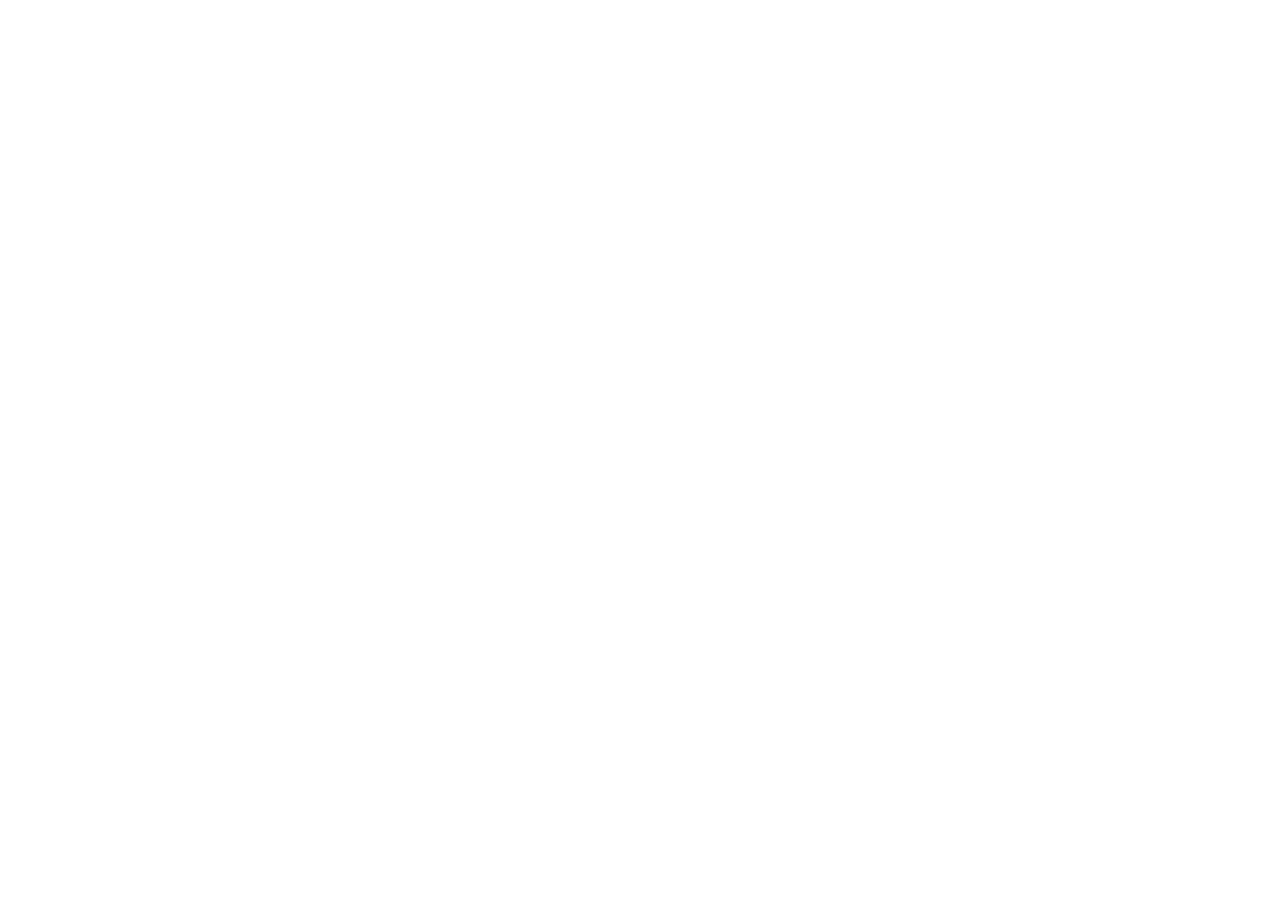
==== index.html @ 49c979d3 "Play one round of Rock Paper Scissors" ====
<!DOCTYPE html>
<html lang="en">
<head>
    <meta charset="UTF-8">
    <meta name="viewport" content="width=, initial-scale=1.0">
    <title>Rock Paper Scissors</title>
</head>
<body>
    <script>
        console.log("Hello World");
    let humanChoice=prompt("Choose Rock Paper or Scissors");
    function getHumanChoice(){
        return humanChoice.toLowerCase();
    }
    getHumanChoice();
    console.log(humanChoice.charAt(0).toUpperCase() + humanChoice.slice(1).toLowerCase());
    
        function getComputerChoice(min, max){
            return Math.floor(Math.random() * (max - min + 1) + min);
}
        let computerChoice=getComputerChoice(1, 3);
        if (computerChoice==1){
            computerChoice="rock";
        } else if (computerChoice==2){
            computerChoice="paper"
        } else {
            computerChoice="scissors"
        }
        console.log(computerChoice.charAt(0).toUpperCase() + computerChoice.slice(1).toLowerCase());
        
        let humanScore=0;
        let computerScore=0;

        function playRound(humanChoice, computerChoice) {
            if (humanChoice=="rock" & computerChoice=="scissors"){
                humanScore++;
                return "You win! Rock beats scissors!";
            }else if (humanChoice=="scissors" & computerChoice=="paper"){
                humanScore++;
                return "You win! Scissors beats paper!";
            }else if (humanChoice=="paper" & computerChoice=="rock"){
                humanScore++;
                return "You win! Paper beats rock!";
            }else if (humanChoice == computerChoice){
                    return "It's a tie!";    
            }else {
                computerScore++;
                return `You lose! ${computerChoice} beats ${humanChoice}`;
            } 
}

const humanSelection = getHumanChoice();
const computerSelection = getComputerChoice();

playRound(humanSelection, computerSelection);


console.log(playRound(humanChoice, computerChoice));
console.log(`The score is ${humanScore}-${computerScore}`);
            
           

    
        
    </script>
</body>
</html>
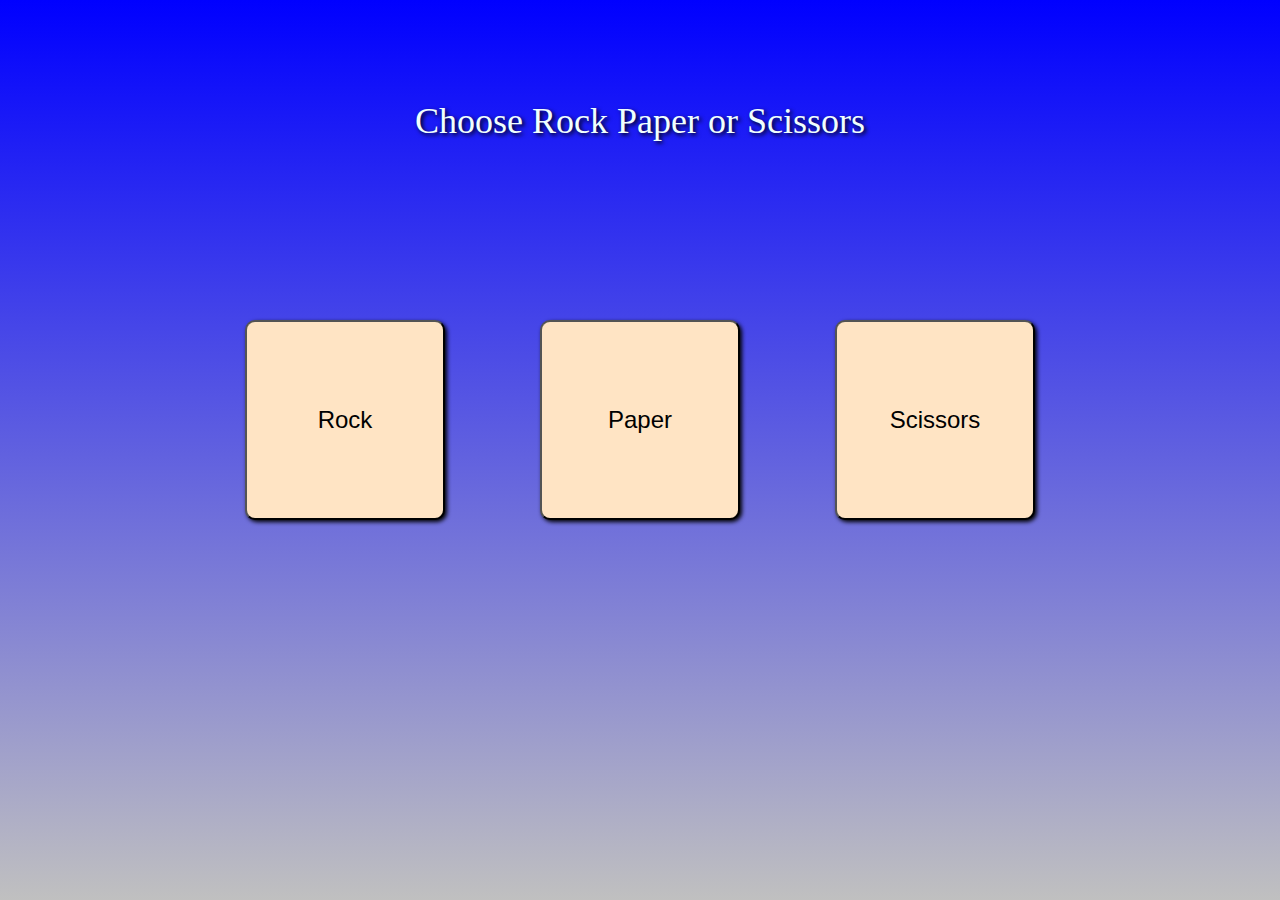
==== commit 819ae260: "Complete" ====
--- a/index.html
+++ b/index.html
@@ -2,66 +2,22 @@
 <html lang="en">
 <head>
     <meta charset="UTF-8">
-    <meta name="viewport" content="width=, initial-scale=1.0">
-    <title>Rock Paper Scissors</title>
+    <meta name="viewport" content="width=device-width, initial-scale=1.0">
+    <title>Document</title>
+    <link rel="stylesheet" href="style.css"/>
+    <script src="js-file.js"defer></script>
 </head>
 <body>
-    <script>
-        console.log("Hello World");
-    let humanChoice=prompt("Choose Rock Paper or Scissors");
-    function getHumanChoice(){
-        return humanChoice.toLowerCase();
-    }
-    getHumanChoice();
-    console.log(humanChoice.charAt(0).toUpperCase() + humanChoice.slice(1).toLowerCase());
-    
-        function getComputerChoice(min, max){
-            return Math.floor(Math.random() * (max - min + 1) + min);
-}
-        let computerChoice=getComputerChoice(1, 3);
-        if (computerChoice==1){
-            computerChoice="rock";
-        } else if (computerChoice==2){
-            computerChoice="paper"
-        } else {
-            computerChoice="scissors"
-        }
-        console.log(computerChoice.charAt(0).toUpperCase() + computerChoice.slice(1).toLowerCase());
-        
-        let humanScore=0;
-        let computerScore=0;
-
-        function playRound(humanChoice, computerChoice) {
-            if (humanChoice=="rock" & computerChoice=="scissors"){
-                humanScore++;
-                return "You win! Rock beats scissors!";
-            }else if (humanChoice=="scissors" & computerChoice=="paper"){
-                humanScore++;
-                return "You win! Scissors beats paper!";
-            }else if (humanChoice=="paper" & computerChoice=="rock"){
-                humanScore++;
-                return "You win! Paper beats rock!";
-            }else if (humanChoice == computerChoice){
-                    return "It's a tie!";    
-            }else {
-                computerScore++;
-                return `You lose! ${computerChoice} beats ${humanChoice}`;
-            } 
-}
-
-const humanSelection = getHumanChoice();
-const computerSelection = getComputerChoice();
-
-playRound(humanSelection, computerSelection);
-
-
-console.log(playRound(humanChoice, computerChoice));
-console.log(`The score is ${humanScore}-${computerScore}`);
-            
-           
-
-    
-        
-    </script>
+    <div class="content">
+    <div class="choose">Choose Rock Paper or Scissors</div>
+    <div class="buttons">
+        <button id="rock">Rock</button>
+        <button id="paper">Paper</button>
+        <button id="scissors">Scissors</button>
+    </div>
+    <div id="result"></div>
+    <div id="winner"></div>
+    <div class="footer"></div>
+</div>
 </body>
 </html>--- a/style.css
+++ b/style.css
@@ -0,0 +1,64 @@
+body{
+    margin: 0px 150px;
+    padding: 0px;
+    background: linear-gradient(blue, silver) ;
+    }
+
+.footer{
+    height: 20px;
+}
+.content{
+    display: flex;
+    flex-direction: column;
+    justify-content: space-between;
+    min-height: 100vh;
+    
+}
+.buttons{
+    
+    display: flex;
+    justify-content: space-evenly;
+    align-items: center;
+    
+}
+
+button{
+    width: 200px;
+    height: 200px;
+    border-radius: 10px;
+    font-size: 24px;
+    background-color: bisque;
+    box-shadow: 2px 2px 4px black;
+}
+
+#rock:hover{
+background-image: url('rock.jpg');
+background-size: cover;
+color: white;
+}
+
+#paper:hover{
+    background-image: url('paper.jpg');
+    background-size: cover;
+}
+
+#scissors:hover{
+    background-image: url('scissors.jpg');
+    background-size: cover;
+}
+
+#result, #winner, .choose{
+    text-align: center;
+    font-size: 24px;
+    height: 50px;
+    padding: 50px;
+}
+
+.choose{
+    font-size: 36px;
+    height: 100px;
+    padding: 100px;
+    color:azure;
+    text-shadow: 2px 2px 4px black;
+
+}
